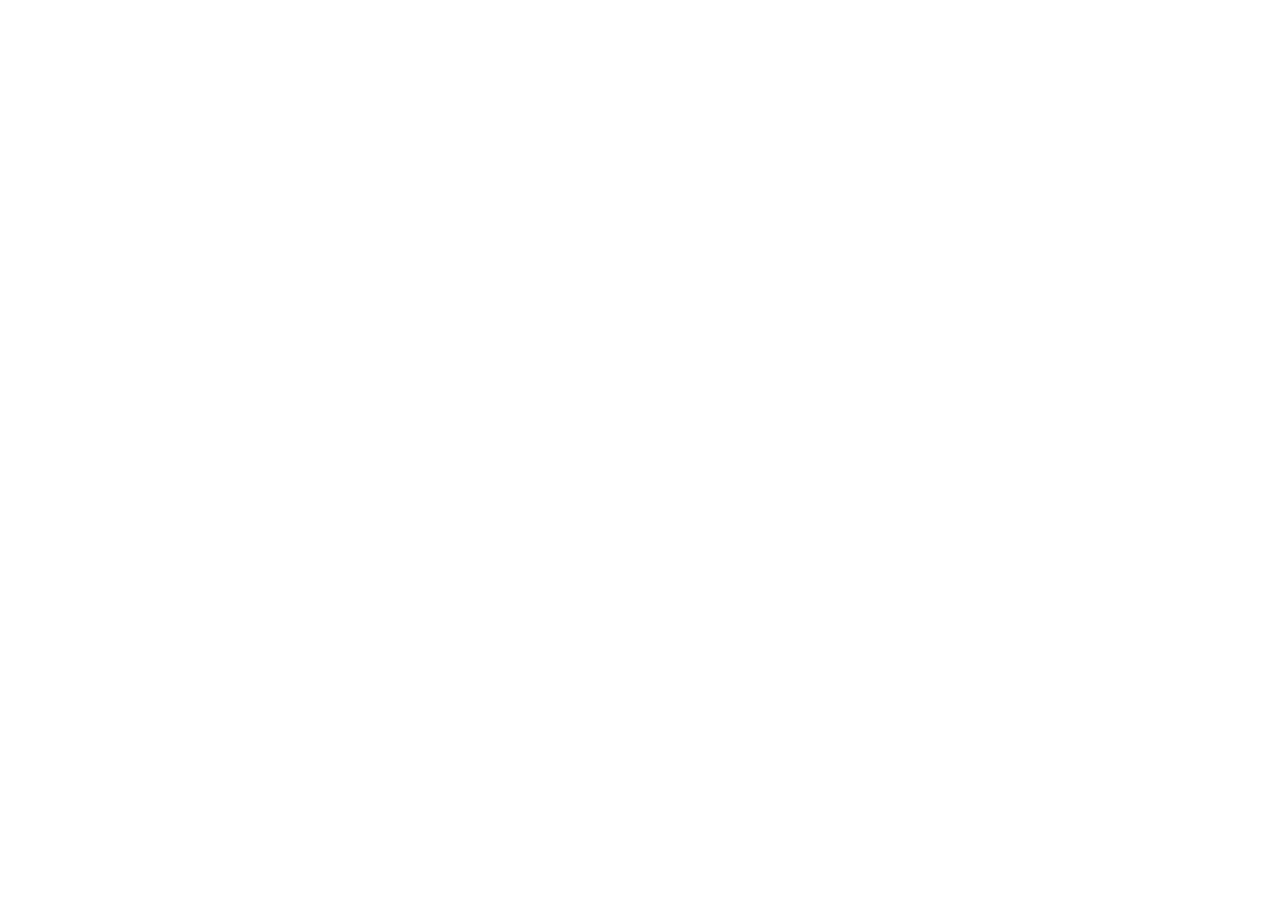
==== admin/index.html @ b091244f "Add admin panel (Decap CMS) and move products/settings to data files Products and shop settings now " ====
<!doctype html>
<html lang="en">
<head>
  <meta charset="utf-8">
  <meta name="viewport" content="width=device-width, initial-scale=1">
  <meta name="robots" content="noindex">
  <title>Shop admin</title>
</head>
<body>
  <!-- Decap CMS: the editor for data/*.json. Settings are in admin/config.yml. -->
  <script src="https://unpkg.com/decap-cms@3.16.3/dist/decap-cms.js"></script>
</body>
</html>
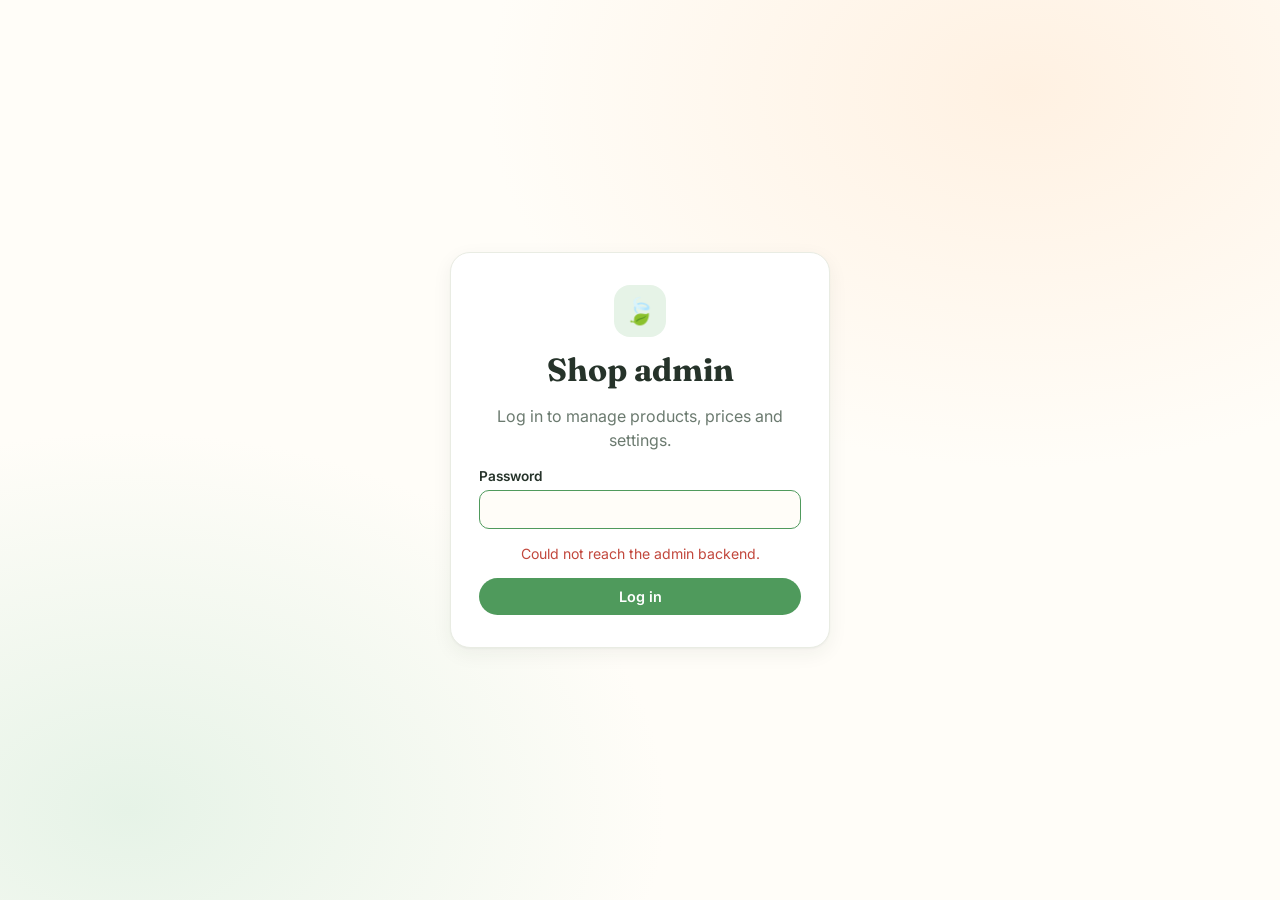
==== commit 4958b5fd: "Split into storefront and admin, each with its own backend - shop/: the storefront pages (moved from" ====
--- a/admin/index.html
+++ b/admin/index.html
@@ -3,11 +3,193 @@
 <head>
   <meta charset="utf-8">
   <meta name="viewport" content="width=device-width, initial-scale=1">
-  <meta name="robots" content="noindex">
-  <title>Shop admin</title>
+  <meta name="robots" content="noindex, nofollow">
+  <title>Shop Admin</title>
+  <link rel="preconnect" href="https://fonts.googleapis.com">
+  <link rel="preconnect" href="https://fonts.gstatic.com" crossorigin>
+  <link href="https://fonts.googleapis.com/css2?family=Fraunces:opsz,wght@9..144,600;9..144,700&family=Inter:wght@400;500;600&display=swap" rel="stylesheet">
+  <link rel="stylesheet" href="admin.css">
 </head>
 <body>
-  <!-- Decap CMS: the editor for data/*.json. Settings are in admin/config.yml. -->
-  <script src="https://unpkg.com/decap-cms@3.16.3/dist/decap-cms.js"></script>
+  <!-- Login -->
+  <main class="login" data-view="login" hidden>
+    <form class="login-card" data-login-form>
+      <span class="logo-mark" aria-hidden="true">🍃</span>
+      <h1>Shop admin</h1>
+      <p class="muted">Log in to manage products, prices and settings.</p>
+      <label>Password
+        <input type="password" name="password" autocomplete="current-password" required autofocus>
+      </label>
+      <p class="form-error" data-login-error hidden></p>
+      <button class="btn btn-primary btn-block" type="submit">Log in</button>
+    </form>
+  </main>
+
+  <!-- Panel -->
+  <div class="app" data-view="app" hidden>
+    <header class="topbar">
+      <div class="topbar-inner">
+        <span class="brand"><span class="logo-mark small" aria-hidden="true">🍃</span> <span data-brand>Shop</span> <span class="muted">admin</span></span>
+        <nav class="tabs" role="tablist">
+          <button type="button" role="tab" class="tab" data-tab="products" aria-selected="true">Products</button>
+          <button type="button" role="tab" class="tab" data-tab="settings" aria-selected="false">Settings</button>
+        </nav>
+        <div class="topbar-actions">
+          <a class="btn btn-ghost btn-sm" data-shop-link target="_blank" rel="noopener" hidden>View shop ↗</a>
+          <button class="btn btn-ghost btn-sm" type="button" data-logout>Log out</button>
+        </div>
+      </div>
+    </header>
+
+    <!-- Products -->
+    <section class="page" data-page="products">
+      <div class="page-head">
+        <div>
+          <h2>Products</h2>
+          <p class="muted" data-product-count></p>
+        </div>
+        <div class="page-actions">
+          <input type="search" class="search" placeholder="Search products…" data-product-search>
+          <button class="btn btn-ghost" type="button" data-add-product>+ Add product</button>
+          <span class="unsaved" data-unsaved="products" hidden>Unsaved changes</span>
+          <button class="btn btn-primary" type="button" data-save-products disabled>Save changes</button>
+        </div>
+      </div>
+      <ul class="product-list" data-product-list></ul>
+      <p class="empty" data-product-empty hidden>No products match.</p>
+    </section>
+
+    <!-- Settings -->
+    <section class="page" data-page="settings" hidden>
+      <div class="page-head">
+        <div>
+          <h2>Settings</h2>
+          <p class="muted">Business details, homepage text and ordering rules.</p>
+        </div>
+        <div class="page-actions">
+          <span class="unsaved" data-unsaved="settings" hidden>Unsaved changes</span>
+          <button class="btn btn-primary" type="button" data-save-settings disabled>Save settings</button>
+        </div>
+      </div>
+      <form class="settings" data-settings-form>
+        <fieldset class="card">
+          <legend>Business details</legend>
+          <label>Business name <input name="brand.name" required maxlength="80"></label>
+          <label>Tagline <input name="brand.tagline" maxlength="160"></label>
+          <div class="row">
+            <label>Email <input name="brand.email" type="email" maxlength="120"></label>
+            <label>Phone <input name="brand.phone" maxlength="40"></label>
+          </div>
+        </fieldset>
+        <fieldset class="card">
+          <legend>Homepage heading</legend>
+          <label>Small text above the heading <input name="hero.eyebrow" maxlength="120"></label>
+          <div class="row">
+            <label>Heading <input name="hero.title" maxlength="120"></label>
+            <label>Heading (green part) <input name="hero.titleHighlight" maxlength="120"></label>
+          </div>
+        </fieldset>
+        <fieldset class="card">
+          <legend>Orders</legend>
+          <label>WhatsApp number for orders
+            <input name="orders.whatsappNumber" inputmode="numeric" maxlength="20" placeholder="e.g. 919876543210">
+            <small>With country code, digits only. Leave empty to turn WhatsApp ordering off.</small>
+          </label>
+          <label>Delivery note in the cart <input name="orders.deliveryNote" maxlength="200"></label>
+        </fieldset>
+        <fieldset class="card">
+          <legend>Minimum order</legend>
+          <div class="row">
+            <label>Minimum <input name="minOrder.value" type="number" min="0" step="1" placeholder="No minimum"></label>
+            <label>Counted in
+              <select name="minOrder.unit">
+                <option value="items">Number of items</option>
+                <option value="amount">Order value</option>
+              </select>
+            </label>
+          </div>
+          <label>Message while there is no minimum <input name="minOrder.pendingMessage" maxlength="200"></label>
+        </fieldset>
+        <fieldset class="card">
+          <legend>Currency</legend>
+          <div class="row">
+            <label>Currency code <input name="currency.code" maxlength="3" placeholder="INR"></label>
+            <label>Number format <input name="currency.locale" maxlength="20" placeholder="en-IN"></label>
+          </div>
+        </fieldset>
+      </form>
+    </section>
+  </div>
+
+  <!-- Product editor -->
+  <dialog class="editor" data-editor>
+    <form method="dialog" data-editor-form>
+      <header class="editor-head">
+        <h3 data-editor-title>Edit product</h3>
+        <button class="icon-btn" type="button" data-editor-cancel aria-label="Close">✕</button>
+      </header>
+      <div class="editor-body">
+        <div class="photo-field">
+          <div class="photo-preview" data-photo-preview></div>
+          <div class="photo-actions">
+            <label class="btn btn-ghost btn-sm">Upload photo<input type="file" accept="image/jpeg,image/png,image/webp,image/gif,image/avif" data-photo-input hidden></label>
+            <button class="btn btn-link btn-sm" type="button" data-photo-remove>Remove photo</button>
+            <small class="muted">Landscape photos (about 4:3) fit the cards best. Up to 5 MB.</small>
+          </div>
+        </div>
+        <div class="row">
+          <label>Name <input name="name" required maxlength="100"></label>
+          <label>Product code <input name="id" maxlength="60" placeholder="made from the name"><small>Lowercase with dashes. Don't change it once customers have ordered.</small></label>
+        </div>
+        <div class="row">
+          <label>Price <input name="price" type="number" min="0" step="0.01" required></label>
+          <label>Pack size / unit <input name="unit" maxlength="40" placeholder="e.g. 500 g, pack of 6"></label>
+        </div>
+        <div class="row">
+          <label>Category <input name="category" maxlength="40" list="category-options"></label>
+          <label>Country of origin <input name="origin" maxlength="60" list="origin-options"></label>
+        </div>
+        <label>Description <textarea name="description" rows="3" maxlength="600"></textarea></label>
+        <div class="row">
+          <label>Stock
+            <select name="stock">
+              <option value="in_stock">In stock</option>
+              <option value="limited">Limited stock</option>
+              <option value="new">New arrival</option>
+              <option value="sold_out">Sold out (can't be ordered)</option>
+            </select>
+          </label>
+          <div class="checks">
+            <label class="check"><input type="checkbox" name="visible"> Show on website</label>
+            <label class="check"><input type="checkbox" name="featured"> Show in homepage slider</label>
+          </div>
+        </div>
+        <details class="more">
+          <summary>More options</summary>
+          <div class="row">
+            <label>Photo credit (name) <input name="photoCreditTitle" maxlength="200"></label>
+            <label>Photo credit (link) <input name="photoCreditUrl" type="url" maxlength="400"></label>
+          </div>
+          <div class="row">
+            <label>Emoji (shown without a photo) <input name="emoji" maxlength="8"></label>
+            <label>Card background colour <input name="tint" type="color"></label>
+          </div>
+        </details>
+        <p class="form-error" data-editor-error hidden></p>
+      </div>
+      <footer class="editor-foot">
+        <button class="btn btn-link danger" type="button" data-editor-delete>Delete product</button>
+        <span class="spacer"></span>
+        <button class="btn btn-ghost" type="button" data-editor-cancel>Cancel</button>
+        <button class="btn btn-primary" type="submit">Done</button>
+      </footer>
+    </form>
+  </dialog>
+  <datalist id="category-options"></datalist>
+  <datalist id="origin-options"></datalist>
+
+  <div class="toast" data-toast role="status" aria-live="polite"></div>
+
+  <script src="admin.js"></script>
 </body>
 </html>
--- a/admin/admin.css
+++ b/admin/admin.css
@@ -0,0 +1,143 @@
+/* Admin panel: same palette and type as the shop. */
+:root {
+  --bg: #fffdf8;
+  --surface: #ffffff;
+  --tint: #f6f8ef;
+  --ink: #26332a;
+  --muted: #6b7a6f;
+  --line: #e9ece3;
+  --primary: #4f9a5c;
+  --primary-soft: #e6f3e7;
+  --accent: #f29e4c;
+  --accent-soft: #fff1e2;
+  --danger: #c2483d;
+  --radius: 14px;
+  --shadow: 0 1px 2px rgba(38, 51, 42, .04), 0 6px 20px rgba(38, 51, 42, .06);
+  --font-body: "Inter", system-ui, -apple-system, "Segoe UI", sans-serif;
+  --font-display: "Fraunces", Georgia, serif;
+}
+*, *::before, *::after { box-sizing: border-box; }
+body { margin: 0; background: var(--tint); color: var(--ink); font-family: var(--font-body); line-height: 1.5; -webkit-font-smoothing: antialiased; }
+[hidden] { display: none !important; }
+h1, h2, h3 { font-family: var(--font-display); line-height: 1.2; margin: 0 0 .3em; }
+.muted { color: var(--muted); }
+small { display: block; color: var(--muted); font-size: .78rem; font-weight: 400; margin-top: 2px; }
+:focus-visible { outline: 3px solid color-mix(in srgb, var(--primary) 45%, transparent); outline-offset: 2px; }
+
+/* Buttons */
+.btn {
+  display: inline-flex; align-items: center; justify-content: center; gap: .4em;
+  padding: .6em 1.2em; border-radius: 999px; border: 1px solid transparent;
+  font: 600 .9rem var(--font-body); text-decoration: none; cursor: pointer; white-space: nowrap;
+}
+.btn-primary { background: var(--primary); color: #fff; }
+.btn-primary:hover { background: #458a51; }
+.btn-primary:disabled { background: #b9d3bd; cursor: not-allowed; }
+.btn-ghost { background: var(--surface); color: var(--ink); border-color: var(--line); }
+.btn-ghost:hover { border-color: var(--primary); color: var(--primary); }
+.btn-link { background: none; border: 0; color: var(--muted); text-decoration: underline; padding: .4em .2em; }
+.btn-link.danger { color: var(--danger); }
+.btn-sm { padding: .4em .9em; font-size: .82rem; }
+.btn-block { width: 100%; }
+.icon-btn { width: 34px; height: 34px; border-radius: 50%; border: 1px solid var(--line); background: var(--surface); cursor: pointer; color: var(--ink); }
+.icon-btn:hover { border-color: var(--primary); color: var(--primary); }
+.icon-btn:disabled { opacity: .35; cursor: default; }
+
+/* Forms */
+label { display: grid; gap: 4px; align-content: start; font-size: .85rem; font-weight: 600; }
+input, select, textarea {
+  width: 100%; padding: 9px 11px; border-radius: 10px; border: 1px solid var(--line);
+  background: var(--bg); color: var(--ink); font: 400 .95rem var(--font-body);
+}
+input:focus, select:focus, textarea:focus { outline: none; border-color: var(--primary); }
+input[type="color"] { padding: 3px; height: 40px; }
+textarea { resize: vertical; }
+.row { display: grid; grid-template-columns: 1fr 1fr; gap: 14px; }
+.check { display: flex; align-items: center; gap: 8px; font-weight: 500; }
+.check input { width: 18px; height: 18px; accent-color: var(--primary); }
+.checks { display: grid; gap: 8px; align-content: end; padding-bottom: 6px; }
+.form-error { color: var(--danger); font-size: .88rem; margin: 0; }
+
+/* Login */
+.login { min-height: 100vh; display: grid; place-items: center; padding: 16px; background: radial-gradient(60% 60% at 80% 10%, var(--accent-soft), transparent 70%), radial-gradient(60% 60% at 10% 90%, var(--primary-soft), transparent 70%), var(--bg); }
+.login-card { width: min(380px, 100%); background: var(--surface); border: 1px solid var(--line); border-radius: 20px; padding: 32px 28px; box-shadow: var(--shadow); display: grid; gap: 14px; text-align: center; }
+.login-card label { text-align: left; }
+.login-card h1, .login-card p { margin: 0; }
+.logo-mark { display: inline-grid; place-items: center; width: 52px; height: 52px; margin: 0 auto; border-radius: 16px; background: var(--primary-soft); font-size: 1.6rem; }
+.logo-mark.small { width: 32px; height: 32px; border-radius: 10px; font-size: 1rem; margin: 0; }
+
+/* Top bar */
+.topbar { position: sticky; top: 0; z-index: 10; background: var(--surface); border-bottom: 1px solid var(--line); }
+.topbar-inner { max-width: 1100px; margin: 0 auto; padding: 10px 16px; display: flex; align-items: center; gap: 20px; flex-wrap: wrap; }
+.brand { display: flex; align-items: center; gap: 8px; font-family: var(--font-display); font-weight: 700; font-size: 1.1rem; }
+.tabs { display: flex; gap: 4px; }
+.tab { border: 0; background: none; padding: 8px 14px; border-radius: 999px; font: 600 .9rem var(--font-body); color: var(--muted); cursor: pointer; }
+.tab[aria-selected="true"] { background: var(--primary-soft); color: var(--primary); }
+.topbar-actions { margin-left: auto; display: flex; gap: 8px; }
+
+/* Pages */
+.page { max-width: 1100px; margin: 0 auto; padding: 24px 16px 60px; }
+.page-head { display: flex; justify-content: space-between; align-items: flex-end; gap: 16px; flex-wrap: wrap; margin-bottom: 18px; }
+.page-head p { margin: 0; }
+.page-actions { display: flex; align-items: center; gap: 10px; flex-wrap: wrap; }
+.search { width: 220px; border-radius: 999px; }
+.unsaved { font-size: .8rem; font-weight: 600; color: #9a5a17; background: var(--accent-soft); padding: 4px 10px; border-radius: 999px; }
+.empty { text-align: center; color: var(--muted); padding: 30px; }
+
+/* Product list */
+.product-list { list-style: none; margin: 0; padding: 0; display: grid; gap: 10px; }
+.product-row {
+  display: grid; grid-template-columns: 64px 1fr auto auto auto; align-items: center; gap: 14px;
+  background: var(--surface); border: 1px solid var(--line); border-radius: var(--radius); padding: 10px 14px;
+}
+.product-row.is-hidden { opacity: .6; }
+.thumb { width: 64px; height: 48px; border-radius: 10px; overflow: hidden; display: grid; place-items: center; font-size: 1.5rem; background: var(--tint); }
+.thumb img { width: 100%; height: 100%; object-fit: cover; }
+.row-main { min-width: 0; }
+.row-name { font-weight: 600; margin: 0; }
+.row-meta { margin: 0; font-size: .82rem; color: var(--muted); white-space: nowrap; overflow: hidden; text-overflow: ellipsis; }
+.pills { display: flex; gap: 6px; flex-wrap: wrap; justify-content: flex-end; }
+.pill { font-size: .72rem; font-weight: 700; padding: 3px 9px; border-radius: 999px; background: var(--tint); color: var(--muted); white-space: nowrap; }
+.pill.stock-limited { background: var(--accent-soft); color: #9a5a17; }
+.pill.stock-new { background: var(--primary-soft); color: var(--primary); }
+.pill.stock-sold_out { background: var(--ink); color: #fff; }
+.pill.featured { background: #eef0fb; color: #4a55a2; }
+.row-price { font-weight: 700; white-space: nowrap; }
+.row-actions { display: flex; gap: 6px; }
+
+/* Settings */
+.settings { display: grid; gap: 16px; max-width: 760px; }
+.card { background: var(--surface); border: 1px solid var(--line); border-radius: var(--radius); padding: 18px 20px 20px; margin: 0; display: grid; gap: 14px; }
+.card legend { font-family: var(--font-display); font-weight: 700; font-size: 1.05rem; padding: 0 6px; margin-left: -6px; }
+
+/* Editor dialog */
+.editor { width: min(680px, calc(100% - 24px)); max-height: calc(100vh - 24px); padding: 0; border: 0; border-radius: 20px; box-shadow: 0 20px 60px rgba(38, 51, 42, .25); color: var(--ink); }
+.editor::backdrop { background: rgba(38, 51, 42, .35); }
+.editor form { display: flex; flex-direction: column; max-height: calc(100vh - 24px); }
+.editor-head { display: flex; justify-content: space-between; align-items: center; padding: 16px 20px; border-bottom: 1px solid var(--line); }
+.editor-head h3 { margin: 0; }
+.editor-body { padding: 18px 20px; overflow-y: auto; display: grid; gap: 14px; }
+.editor-foot { display: flex; align-items: center; gap: 8px; padding: 14px 20px; border-top: 1px solid var(--line); background: var(--bg); }
+.spacer { flex: 1; }
+.photo-field { display: grid; grid-template-columns: 200px 1fr; gap: 16px; align-items: center; }
+.photo-preview { aspect-ratio: 4 / 3; border-radius: 12px; overflow: hidden; background: var(--tint); display: grid; place-items: center; font-size: 2.5rem; border: 1px solid var(--line); }
+.photo-preview img { width: 100%; height: 100%; object-fit: cover; }
+.photo-actions { display: grid; gap: 6px; justify-items: start; }
+.photo-actions label.btn { display: inline-flex; font-weight: 600; }
+.more summary { cursor: pointer; font-weight: 600; font-size: .9rem; color: var(--muted); margin-bottom: 12px; }
+.more[open] { display: grid; gap: 14px; }
+
+/* Toast */
+.toast { position: fixed; left: 50%; bottom: 24px; z-index: 100; transform: translate(-50%, 20px); opacity: 0; pointer-events: none; padding: .7em 1.2em; border-radius: 999px; background: var(--ink); color: #fff; font-size: .9rem; font-weight: 500; transition: opacity .2s, transform .2s; max-width: calc(100% - 32px); }
+.toast.show { opacity: 1; transform: translate(-50%, 0); }
+.toast.error { background: var(--danger); }
+
+@media (max-width: 720px) {
+  .row, .photo-field { grid-template-columns: 1fr; }
+  .product-row { grid-template-columns: 56px 1fr auto; }
+  .pills { grid-column: 2 / -1; justify-content: flex-start; }
+  .row-actions { grid-column: 1 / -1; justify-content: flex-end; }
+  .search { width: 100%; }
+  .page-actions { width: 100%; }
+  .topbar-actions { margin-left: 0; }
+}
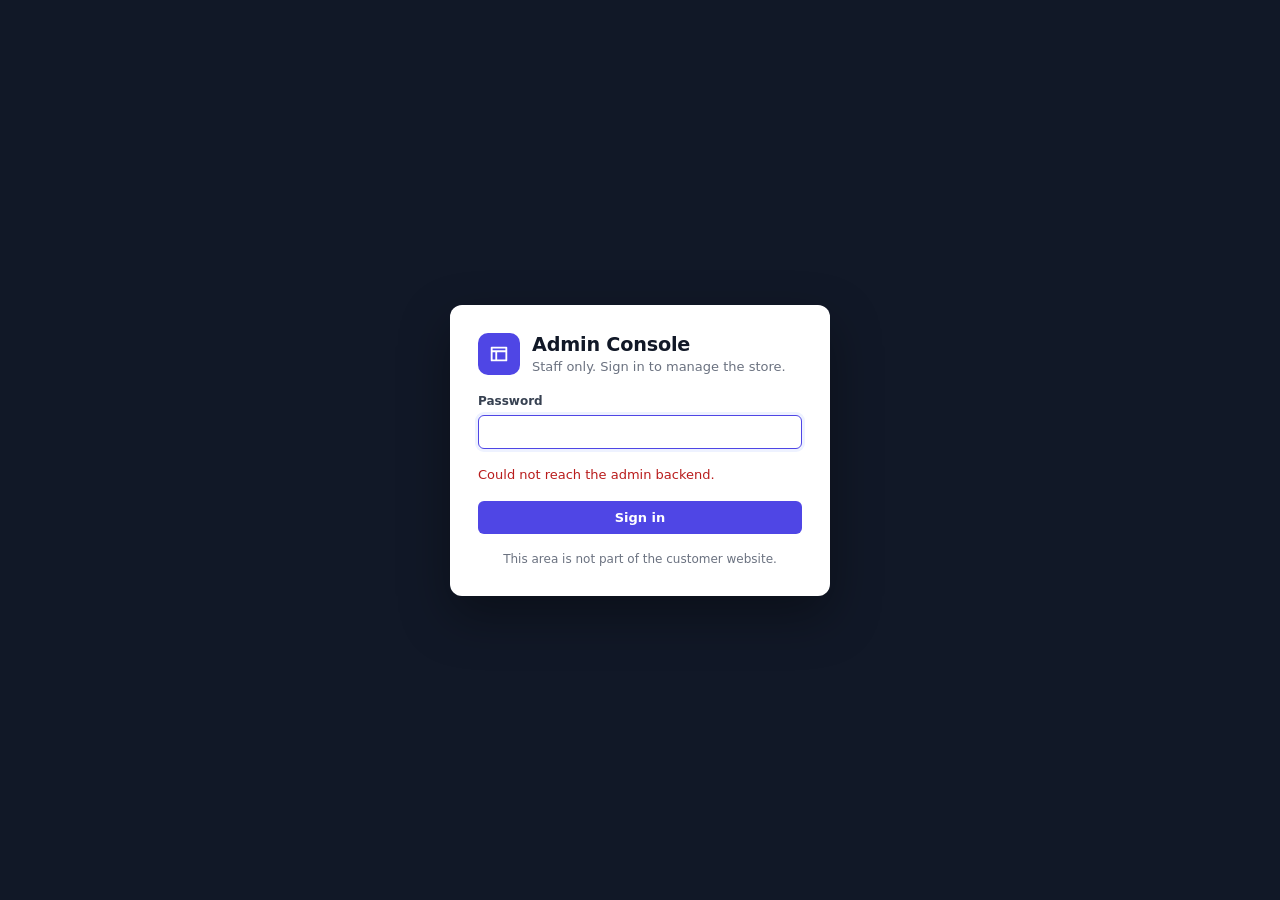
==== commit 060b9866: "Redesign the admin panel as a separate admin console The admin panel used the storefront's cream pal" ====
--- a/admin/index.html
+++ b/admin/index.html
@@ -4,45 +4,87 @@
   <meta charset="utf-8">
   <meta name="viewport" content="width=device-width, initial-scale=1">
   <meta name="robots" content="noindex, nofollow">
-  <title>Shop Admin</title>
-  <link rel="preconnect" href="https://fonts.googleapis.com">
-  <link rel="preconnect" href="https://fonts.gstatic.com" crossorigin>
-  <link href="https://fonts.googleapis.com/css2?family=Fraunces:opsz,wght@9..144,600;9..144,700&family=Inter:wght@400;500;600&display=swap" rel="stylesheet">
+  <title>Admin Console</title>
   <link rel="stylesheet" href="admin.css">
 </head>
 <body>
   <!-- Login -->
   <main class="login" data-view="login" hidden>
     <form class="login-card" data-login-form>
-      <span class="logo-mark" aria-hidden="true">🍃</span>
-      <h1>Shop admin</h1>
-      <p class="muted">Log in to manage products, prices and settings.</p>
+      <div class="login-brand">
+        <span class="console-mark" aria-hidden="true">
+          <svg viewBox="0 0 24 24" width="22" height="22"><path fill="none" stroke="currentColor" stroke-width="2" stroke-linecap="round" stroke-linejoin="round" d="M4 5h16v14H4zM4 9h16M9 9v10"/></svg>
+        </span>
+        <div>
+          <h1>Admin Console</h1>
+          <p class="muted">Staff only. Sign in to manage the store.</p>
+        </div>
+      </div>
       <label>Password
         <input type="password" name="password" autocomplete="current-password" required autofocus>
       </label>
       <p class="form-error" data-login-error hidden></p>
-      <button class="btn btn-primary btn-block" type="submit">Log in</button>
+      <button class="btn btn-primary btn-block" type="submit">Sign in</button>
+      <p class="login-foot muted">This area is not part of the customer website.</p>
     </form>
   </main>
 
-  <!-- Panel -->
+  <!-- Console -->
   <div class="app" data-view="app" hidden>
-    <header class="topbar">
-      <div class="topbar-inner">
-        <span class="brand"><span class="logo-mark small" aria-hidden="true">🍃</span> <span data-brand>Shop</span> <span class="muted">admin</span></span>
-        <nav class="tabs" role="tablist">
-          <button type="button" role="tab" class="tab" data-tab="products" aria-selected="true">Products</button>
-          <button type="button" role="tab" class="tab" data-tab="settings" aria-selected="false">Settings</button>
-        </nav>
-        <div class="topbar-actions">
-          <a class="btn btn-ghost btn-sm" data-shop-link target="_blank" rel="noopener" hidden>View shop ↗</a>
-          <button class="btn btn-ghost btn-sm" type="button" data-logout>Log out</button>
-        </div>
-      </div>
-    </header>
+    <aside class="sidebar">
+      <div class="side-brand">
+        <span class="console-mark small" aria-hidden="true">
+          <svg viewBox="0 0 24 24" width="16" height="16"><path fill="none" stroke="currentColor" stroke-width="2" stroke-linecap="round" stroke-linejoin="round" d="M4 5h16v14H4zM4 9h16M9 9v10"/></svg>
+        </span>
+        <div>
+          <strong>Admin Console</strong>
+          <small data-brand>Store</small>
+        </div>
+      </div>
+      <nav class="side-nav" role="tablist" aria-label="Sections">
+        <button type="button" role="tab" class="nav-item" data-tab="overview" aria-selected="true">
+          <svg viewBox="0 0 24 24" width="18" height="18" aria-hidden="true"><path fill="none" stroke="currentColor" stroke-width="1.8" stroke-linecap="round" stroke-linejoin="round" d="M4 4h7v7H4zM13 4h7v4h-7zM13 10h7v10h-7zM4 13h7v7H4z"/></svg>
+          Overview
+        </button>
+        <button type="button" role="tab" class="nav-item" data-tab="products" aria-selected="false">
+          <svg viewBox="0 0 24 24" width="18" height="18" aria-hidden="true"><path fill="none" stroke="currentColor" stroke-width="1.8" stroke-linecap="round" stroke-linejoin="round" d="M4 7l8-4 8 4v10l-8 4-8-4zM4 7l8 4 8-4M12 11v10"/></svg>
+          Products
+        </button>
+        <button type="button" role="tab" class="nav-item" data-tab="settings" aria-selected="false">
+          <svg viewBox="0 0 24 24" width="18" height="18" aria-hidden="true"><path fill="none" stroke="currentColor" stroke-width="1.8" stroke-linecap="round" stroke-linejoin="round" d="M4 6h10M18 6h2M4 12h4M12 12h8M4 18h12M20 18h0"/><circle cx="16" cy="6" r="2" fill="none" stroke="currentColor" stroke-width="1.8"/><circle cx="10" cy="12" r="2" fill="none" stroke="currentColor" stroke-width="1.8"/><circle cx="18" cy="18" r="2" fill="none" stroke="currentColor" stroke-width="1.8"/></svg>
+          Settings
+        </button>
+      </nav>
+      <div class="side-foot">
+        <a class="side-link" data-shop-link target="_blank" rel="noopener" hidden>Open customer site ↗</a>
+        <button class="side-link" type="button" data-logout>Sign out</button>
+      </div>
+    </aside>
+
+    <div class="main">
+    <!-- Overview -->
+    <section class="page" data-page="overview">
+      <div class="page-head">
+        <div>
+          <h2>Overview</h2>
+          <p class="muted">A snapshot of the store right now.</p>
+        </div>
+      </div>
+      <div class="stats" data-stats></div>
+      <div class="panels">
+        <div class="panel">
+          <h3>Needs attention</h3>
+          <ul class="attention" data-attention></ul>
+        </div>
+        <div class="panel">
+          <h3>Store setup</h3>
+          <dl class="setup" data-setup></dl>
+        </div>
+      </div>
+    </section>
 
     <!-- Products -->
-    <section class="page" data-page="products">
+    <section class="page" data-page="products" hidden>
       <div class="page-head">
         <div>
           <h2>Products</h2>
@@ -55,7 +97,22 @@
           <button class="btn btn-primary" type="button" data-save-products disabled>Save changes</button>
         </div>
       </div>
-      <ul class="product-list" data-product-list></ul>
+      <div class="table-wrap">
+        <table class="table">
+          <thead>
+            <tr>
+              <th class="col-photo"><span class="visually-hidden">Photo</span></th>
+              <th>Product</th>
+              <th>Category</th>
+              <th>Origin</th>
+              <th class="num">Price</th>
+              <th>Status</th>
+              <th class="col-actions"><span class="visually-hidden">Actions</span></th>
+            </tr>
+          </thead>
+          <tbody data-product-list></tbody>
+        </table>
+      </div>
       <p class="empty" data-product-empty hidden>No products match.</p>
     </section>
 
@@ -119,6 +176,7 @@
         </fieldset>
       </form>
     </section>
+    </div>
   </div>
 
   <!-- Product editor -->
--- a/admin/admin.css
+++ b/admin/admin.css
@@ -1,143 +1,183 @@
-/* Admin panel: same palette and type as the shop. */
+/* Admin console: deliberately distinct from the customer website
+   (neutral greys, indigo accent, system font, dark sidebar). */
 :root {
-  --bg: #fffdf8;
+  --bg: #f3f4f6;
   --surface: #ffffff;
-  --tint: #f6f8ef;
-  --ink: #26332a;
-  --muted: #6b7a6f;
-  --line: #e9ece3;
-  --primary: #4f9a5c;
-  --primary-soft: #e6f3e7;
-  --accent: #f29e4c;
-  --accent-soft: #fff1e2;
-  --danger: #c2483d;
-  --radius: 14px;
-  --shadow: 0 1px 2px rgba(38, 51, 42, .04), 0 6px 20px rgba(38, 51, 42, .06);
-  --font-body: "Inter", system-ui, -apple-system, "Segoe UI", sans-serif;
-  --font-display: "Fraunces", Georgia, serif;
+  --ink: #111827;
+  --muted: #6b7280;
+  --line: #e5e7eb;
+  --line-strong: #d1d5db;
+  --accent: #4f46e5;
+  --accent-hover: #4338ca;
+  --accent-soft: #eef2ff;
+  --side: #111827;
+  --side-ink: #e5e7eb;
+  --side-muted: #9ca3af;
+  --ok: #047857;
+  --ok-soft: #d1fae5;
+  --warn: #b45309;
+  --warn-soft: #fef3c7;
+  --danger: #b91c1c;
+  --danger-soft: #fee2e2;
+  --radius: 8px;
+  --font: ui-sans-serif, system-ui, -apple-system, "Segoe UI", Roboto, "Helvetica Neue", Arial, sans-serif;
 }
 *, *::before, *::after { box-sizing: border-box; }
-body { margin: 0; background: var(--tint); color: var(--ink); font-family: var(--font-body); line-height: 1.5; -webkit-font-smoothing: antialiased; }
+body { margin: 0; background: var(--bg); color: var(--ink); font: 14px/1.5 var(--font); -webkit-font-smoothing: antialiased; }
 [hidden] { display: none !important; }
-h1, h2, h3 { font-family: var(--font-display); line-height: 1.2; margin: 0 0 .3em; }
+h1, h2, h3 { margin: 0 0 .25em; line-height: 1.25; font-weight: 650; letter-spacing: -.01em; }
+h2 { font-size: 1.35rem; }
+h3 { font-size: 1rem; }
 .muted { color: var(--muted); }
 small { display: block; color: var(--muted); font-size: .78rem; font-weight: 400; margin-top: 2px; }
-:focus-visible { outline: 3px solid color-mix(in srgb, var(--primary) 45%, transparent); outline-offset: 2px; }
+.visually-hidden { position: absolute; width: 1px; height: 1px; overflow: hidden; clip: rect(0 0 0 0); white-space: nowrap; }
+:focus-visible { outline: 2px solid var(--accent); outline-offset: 2px; }
 
 /* Buttons */
 .btn {
   display: inline-flex; align-items: center; justify-content: center; gap: .4em;
-  padding: .6em 1.2em; border-radius: 999px; border: 1px solid transparent;
-  font: 600 .9rem var(--font-body); text-decoration: none; cursor: pointer; white-space: nowrap;
+  padding: 8px 14px; border-radius: 6px; border: 1px solid transparent;
+  font: 600 13px var(--font); text-decoration: none; cursor: pointer; white-space: nowrap;
 }
-.btn-primary { background: var(--primary); color: #fff; }
-.btn-primary:hover { background: #458a51; }
-.btn-primary:disabled { background: #b9d3bd; cursor: not-allowed; }
-.btn-ghost { background: var(--surface); color: var(--ink); border-color: var(--line); }
-.btn-ghost:hover { border-color: var(--primary); color: var(--primary); }
-.btn-link { background: none; border: 0; color: var(--muted); text-decoration: underline; padding: .4em .2em; }
+.btn-primary { background: var(--accent); color: #fff; }
+.btn-primary:hover { background: var(--accent-hover); }
+.btn-primary:disabled { background: #a5b4fc; cursor: not-allowed; }
+.btn-ghost { background: var(--surface); color: var(--ink); border-color: var(--line-strong); }
+.btn-ghost:hover { background: #f9fafb; }
+.btn-link { background: none; border: 0; color: var(--muted); text-decoration: underline; padding: 6px 2px; }
 .btn-link.danger { color: var(--danger); }
-.btn-sm { padding: .4em .9em; font-size: .82rem; }
+.btn-sm { padding: 5px 10px; font-size: 12px; }
 .btn-block { width: 100%; }
-.icon-btn { width: 34px; height: 34px; border-radius: 50%; border: 1px solid var(--line); background: var(--surface); cursor: pointer; color: var(--ink); }
-.icon-btn:hover { border-color: var(--primary); color: var(--primary); }
+.icon-btn { width: 30px; height: 30px; border-radius: 6px; border: 1px solid var(--line-strong); background: var(--surface); cursor: pointer; color: var(--ink); font-size: 13px; }
+.icon-btn:hover { background: #f9fafb; }
 .icon-btn:disabled { opacity: .35; cursor: default; }
 
 /* Forms */
-label { display: grid; gap: 4px; align-content: start; font-size: .85rem; font-weight: 600; }
+label { display: grid; gap: 5px; align-content: start; font-size: 12px; font-weight: 600; color: #374151; }
 input, select, textarea {
-  width: 100%; padding: 9px 11px; border-radius: 10px; border: 1px solid var(--line);
-  background: var(--bg); color: var(--ink); font: 400 .95rem var(--font-body);
+  width: 100%; padding: 8px 10px; border-radius: 6px; border: 1px solid var(--line-strong);
+  background: var(--surface); color: var(--ink); font: 400 14px var(--font);
 }
-input:focus, select:focus, textarea:focus { outline: none; border-color: var(--primary); }
-input[type="color"] { padding: 3px; height: 40px; }
+input:focus, select:focus, textarea:focus { outline: none; border-color: var(--accent); box-shadow: 0 0 0 3px var(--accent-soft); }
+input[type="color"] { padding: 2px; height: 36px; }
 textarea { resize: vertical; }
 .row { display: grid; grid-template-columns: 1fr 1fr; gap: 14px; }
-.check { display: flex; align-items: center; gap: 8px; font-weight: 500; }
-.check input { width: 18px; height: 18px; accent-color: var(--primary); }
+.check { display: flex; align-items: center; gap: 8px; font-weight: 500; font-size: 13px; color: var(--ink); }
+.check input { width: 16px; height: 16px; accent-color: var(--accent); }
 .checks { display: grid; gap: 8px; align-content: end; padding-bottom: 6px; }
-.form-error { color: var(--danger); font-size: .88rem; margin: 0; }
+.form-error { color: var(--danger); font-size: 13px; margin: 0; }
 
 /* Login */
-.login { min-height: 100vh; display: grid; place-items: center; padding: 16px; background: radial-gradient(60% 60% at 80% 10%, var(--accent-soft), transparent 70%), radial-gradient(60% 60% at 10% 90%, var(--primary-soft), transparent 70%), var(--bg); }
-.login-card { width: min(380px, 100%); background: var(--surface); border: 1px solid var(--line); border-radius: 20px; padding: 32px 28px; box-shadow: var(--shadow); display: grid; gap: 14px; text-align: center; }
-.login-card label { text-align: left; }
-.login-card h1, .login-card p { margin: 0; }
-.logo-mark { display: inline-grid; place-items: center; width: 52px; height: 52px; margin: 0 auto; border-radius: 16px; background: var(--primary-soft); font-size: 1.6rem; }
-.logo-mark.small { width: 32px; height: 32px; border-radius: 10px; font-size: 1rem; margin: 0; }
+.login { min-height: 100vh; display: grid; place-items: center; padding: 16px; background: var(--side); }
+.login-card { width: min(380px, 100%); background: var(--surface); border-radius: 12px; padding: 28px; display: grid; gap: 16px; box-shadow: 0 20px 50px rgba(0, 0, 0, .35); }
+.login-brand { display: flex; align-items: center; gap: 12px; }
+.login-brand h1 { font-size: 1.2rem; margin: 0; }
+.login-brand p { margin: 0; font-size: 13px; }
+.login-foot { margin: 0; font-size: 12px; text-align: center; }
+.console-mark { display: inline-grid; place-items: center; width: 42px; height: 42px; border-radius: 10px; background: var(--accent); color: #fff; flex: none; }
+.console-mark.small { width: 30px; height: 30px; border-radius: 8px; }
 
-/* Top bar */
-.topbar { position: sticky; top: 0; z-index: 10; background: var(--surface); border-bottom: 1px solid var(--line); }
-.topbar-inner { max-width: 1100px; margin: 0 auto; padding: 10px 16px; display: flex; align-items: center; gap: 20px; flex-wrap: wrap; }
-.brand { display: flex; align-items: center; gap: 8px; font-family: var(--font-display); font-weight: 700; font-size: 1.1rem; }
-.tabs { display: flex; gap: 4px; }
-.tab { border: 0; background: none; padding: 8px 14px; border-radius: 999px; font: 600 .9rem var(--font-body); color: var(--muted); cursor: pointer; }
-.tab[aria-selected="true"] { background: var(--primary-soft); color: var(--primary); }
-.topbar-actions { margin-left: auto; display: flex; gap: 8px; }
+/* Console layout */
+.app { display: grid; grid-template-columns: 232px 1fr; min-height: 100vh; }
+.sidebar { background: var(--side); color: var(--side-ink); display: flex; flex-direction: column; padding: 16px 12px; position: sticky; top: 0; height: 100vh; }
+.side-brand { display: flex; align-items: center; gap: 10px; padding: 4px 8px 18px; border-bottom: 1px solid #1f2937; margin-bottom: 12px; }
+.side-brand strong { display: block; font-size: 14px; }
+.side-brand small { color: var(--side-muted); margin: 0; }
+.side-nav { display: grid; gap: 2px; }
+.nav-item { display: flex; align-items: center; gap: 10px; width: 100%; padding: 9px 10px; border: 0; border-radius: 6px; background: none; color: var(--side-muted); font: 500 14px var(--font); cursor: pointer; text-align: left; }
+.nav-item:hover { background: #1f2937; color: var(--side-ink); }
+.nav-item[aria-selected="true"] { background: #1f2937; color: #fff; box-shadow: inset 3px 0 0 var(--accent); }
+.side-foot { margin-top: auto; display: grid; gap: 2px; border-top: 1px solid #1f2937; padding-top: 12px; }
+.side-link { display: block; padding: 8px 10px; border: 0; border-radius: 6px; background: none; color: var(--side-muted); font: 500 13px var(--font); text-align: left; text-decoration: none; cursor: pointer; }
+.side-link:hover { background: #1f2937; color: var(--side-ink); }
+.main { min-width: 0; }
 
 /* Pages */
-.page { max-width: 1100px; margin: 0 auto; padding: 24px 16px 60px; }
-.page-head { display: flex; justify-content: space-between; align-items: flex-end; gap: 16px; flex-wrap: wrap; margin-bottom: 18px; }
+.page { max-width: 1120px; padding: 28px 32px 60px; }
+.page-head { display: flex; justify-content: space-between; align-items: flex-end; gap: 16px; flex-wrap: wrap; margin-bottom: 20px; }
 .page-head p { margin: 0; }
-.page-actions { display: flex; align-items: center; gap: 10px; flex-wrap: wrap; }
-.search { width: 220px; border-radius: 999px; }
-.unsaved { font-size: .8rem; font-weight: 600; color: #9a5a17; background: var(--accent-soft); padding: 4px 10px; border-radius: 999px; }
+.page-actions { display: flex; align-items: center; gap: 8px; flex-wrap: wrap; }
+.search { width: 220px; }
+.unsaved { font-size: 12px; font-weight: 600; color: var(--warn); background: var(--warn-soft); padding: 4px 8px; border-radius: 4px; }
 .empty { text-align: center; color: var(--muted); padding: 30px; }
 
-/* Product list */
-.product-list { list-style: none; margin: 0; padding: 0; display: grid; gap: 10px; }
-.product-row {
-  display: grid; grid-template-columns: 64px 1fr auto auto auto; align-items: center; gap: 14px;
-  background: var(--surface); border: 1px solid var(--line); border-radius: var(--radius); padding: 10px 14px;
-}
-.product-row.is-hidden { opacity: .6; }
-.thumb { width: 64px; height: 48px; border-radius: 10px; overflow: hidden; display: grid; place-items: center; font-size: 1.5rem; background: var(--tint); }
+/* Overview */
+.stats { display: grid; grid-template-columns: repeat(auto-fit, minmax(160px, 1fr)); gap: 12px; margin-bottom: 16px; }
+.stat { background: var(--surface); border: 1px solid var(--line); border-radius: var(--radius); padding: 14px 16px; }
+.stat-label { margin: 0; font-size: 12px; font-weight: 600; color: var(--muted); text-transform: uppercase; letter-spacing: .04em; }
+.stat-value { margin: 4px 0 0; font-size: 1.7rem; font-weight: 700; font-variant-numeric: tabular-nums; }
+.panels { display: grid; grid-template-columns: 1fr 1fr; gap: 12px; }
+.panel { background: var(--surface); border: 1px solid var(--line); border-radius: var(--radius); padding: 16px; }
+.attention { list-style: none; margin: 8px 0 0; padding: 0; display: grid; gap: 8px; }
+.attention li { display: flex; gap: 8px; align-items: baseline; font-size: 13px; }
+.attention .dot { width: 8px; height: 8px; border-radius: 50%; flex: none; transform: translateY(-1px); background: var(--warn); }
+.attention .dot.ok { background: var(--ok); }
+.setup { display: grid; grid-template-columns: auto 1fr; gap: 8px 16px; margin: 8px 0 0; font-size: 13px; }
+.setup dt { color: var(--muted); }
+.setup dd { margin: 0; font-weight: 500; }
+
+/* Products table */
+.table-wrap { background: var(--surface); border: 1px solid var(--line); border-radius: var(--radius); overflow-x: auto; }
+.table { width: 100%; border-collapse: collapse; font-size: 13px; }
+.table th { text-align: left; font-size: 11px; font-weight: 600; text-transform: uppercase; letter-spacing: .04em; color: var(--muted); background: #f9fafb; padding: 10px 12px; border-bottom: 1px solid var(--line); white-space: nowrap; }
+.table td { padding: 8px 12px; border-bottom: 1px solid var(--line); vertical-align: middle; }
+.table tbody tr:last-child td { border-bottom: 0; }
+.table tbody tr:hover { background: #f9fafb; }
+.table .num { text-align: right; font-variant-numeric: tabular-nums; white-space: nowrap; }
+.col-photo { width: 64px; }
+.col-actions { width: 1%; }
+tr.is-hidden td:not(.col-actions) { opacity: .55; }
+.thumb { width: 48px; height: 36px; border-radius: 4px; overflow: hidden; display: grid; place-items: center; font-size: 1.2rem; background: #f3f4f6; }
 .thumb img { width: 100%; height: 100%; object-fit: cover; }
-.row-main { min-width: 0; }
-.row-name { font-weight: 600; margin: 0; }
-.row-meta { margin: 0; font-size: .82rem; color: var(--muted); white-space: nowrap; overflow: hidden; text-overflow: ellipsis; }
-.pills { display: flex; gap: 6px; flex-wrap: wrap; justify-content: flex-end; }
-.pill { font-size: .72rem; font-weight: 700; padding: 3px 9px; border-radius: 999px; background: var(--tint); color: var(--muted); white-space: nowrap; }
-.pill.stock-limited { background: var(--accent-soft); color: #9a5a17; }
-.pill.stock-new { background: var(--primary-soft); color: var(--primary); }
-.pill.stock-sold_out { background: var(--ink); color: #fff; }
-.pill.featured { background: #eef0fb; color: #4a55a2; }
-.row-price { font-weight: 700; white-space: nowrap; }
-.row-actions { display: flex; gap: 6px; }
+.cell-name { font-weight: 600; }
+.cell-sub { color: var(--muted); font-size: 12px; }
+.badges { display: flex; gap: 4px; flex-wrap: wrap; }
+.badge { font-size: 11px; font-weight: 600; padding: 2px 7px; border-radius: 4px; background: #f3f4f6; color: #374151; white-space: nowrap; }
+.badge.stock-in_stock { background: var(--ok-soft); color: var(--ok); }
+.badge.stock-limited { background: var(--warn-soft); color: var(--warn); }
+.badge.stock-new { background: var(--accent-soft); color: var(--accent); }
+.badge.stock-sold_out { background: var(--danger-soft); color: var(--danger); }
+.badge.featured { background: #e0f2fe; color: #0369a1; }
+.row-actions { display: flex; gap: 4px; justify-content: flex-end; }
 
 /* Settings */
 .settings { display: grid; gap: 16px; max-width: 760px; }
-.card { background: var(--surface); border: 1px solid var(--line); border-radius: var(--radius); padding: 18px 20px 20px; margin: 0; display: grid; gap: 14px; }
-.card legend { font-family: var(--font-display); font-weight: 700; font-size: 1.05rem; padding: 0 6px; margin-left: -6px; }
+.card { background: var(--surface); border: 1px solid var(--line); border-radius: var(--radius); padding: 16px 18px 18px; margin: 0; display: grid; gap: 14px; }
+.card legend { font-weight: 650; font-size: 14px; padding: 0 6px; margin-left: -6px; }
 
 /* Editor dialog */
-.editor { width: min(680px, calc(100% - 24px)); max-height: calc(100vh - 24px); padding: 0; border: 0; border-radius: 20px; box-shadow: 0 20px 60px rgba(38, 51, 42, .25); color: var(--ink); }
-.editor::backdrop { background: rgba(38, 51, 42, .35); }
+.editor { width: min(680px, calc(100% - 24px)); max-height: calc(100vh - 24px); padding: 0; border: 1px solid var(--line); border-radius: 12px; box-shadow: 0 20px 50px rgba(17, 24, 39, .25); color: var(--ink); }
+.editor::backdrop { background: rgba(17, 24, 39, .5); }
 .editor form { display: flex; flex-direction: column; max-height: calc(100vh - 24px); }
-.editor-head { display: flex; justify-content: space-between; align-items: center; padding: 16px 20px; border-bottom: 1px solid var(--line); }
+.editor-head { display: flex; justify-content: space-between; align-items: center; padding: 14px 18px; border-bottom: 1px solid var(--line); }
 .editor-head h3 { margin: 0; }
-.editor-body { padding: 18px 20px; overflow-y: auto; display: grid; gap: 14px; }
-.editor-foot { display: flex; align-items: center; gap: 8px; padding: 14px 20px; border-top: 1px solid var(--line); background: var(--bg); }
+.editor-body { padding: 16px 18px; overflow-y: auto; display: grid; gap: 14px; }
+.editor-foot { display: flex; align-items: center; gap: 8px; padding: 12px 18px; border-top: 1px solid var(--line); background: #f9fafb; }
 .spacer { flex: 1; }
-.photo-field { display: grid; grid-template-columns: 200px 1fr; gap: 16px; align-items: center; }
-.photo-preview { aspect-ratio: 4 / 3; border-radius: 12px; overflow: hidden; background: var(--tint); display: grid; place-items: center; font-size: 2.5rem; border: 1px solid var(--line); }
+.photo-field { display: grid; grid-template-columns: 180px 1fr; gap: 16px; align-items: center; }
+.photo-preview { aspect-ratio: 4 / 3; border-radius: 6px; overflow: hidden; background: #f3f4f6; display: grid; place-items: center; font-size: 2.2rem; border: 1px dashed var(--line-strong); }
 .photo-preview img { width: 100%; height: 100%; object-fit: cover; }
 .photo-actions { display: grid; gap: 6px; justify-items: start; }
-.photo-actions label.btn { display: inline-flex; font-weight: 600; }
-.more summary { cursor: pointer; font-weight: 600; font-size: .9rem; color: var(--muted); margin-bottom: 12px; }
+.photo-actions label.btn { display: inline-flex; }
+.more summary { cursor: pointer; font-weight: 600; font-size: 13px; color: var(--muted); margin-bottom: 12px; }
 .more[open] { display: grid; gap: 14px; }
 
 /* Toast */
-.toast { position: fixed; left: 50%; bottom: 24px; z-index: 100; transform: translate(-50%, 20px); opacity: 0; pointer-events: none; padding: .7em 1.2em; border-radius: 999px; background: var(--ink); color: #fff; font-size: .9rem; font-weight: 500; transition: opacity .2s, transform .2s; max-width: calc(100% - 32px); }
-.toast.show { opacity: 1; transform: translate(-50%, 0); }
+.toast { position: fixed; right: 20px; bottom: 20px; z-index: 100; transform: translateY(10px); opacity: 0; pointer-events: none; padding: 10px 14px; border-radius: 6px; background: var(--ink); color: #fff; font-size: 13px; font-weight: 500; transition: opacity .2s, transform .2s; max-width: calc(100% - 40px); box-shadow: 0 8px 20px rgba(0, 0, 0, .2); }
+.toast.show { opacity: 1; transform: none; }
 .toast.error { background: var(--danger); }
 
-@media (max-width: 720px) {
-  .row, .photo-field { grid-template-columns: 1fr; }
-  .product-row { grid-template-columns: 56px 1fr auto; }
-  .pills { grid-column: 2 / -1; justify-content: flex-start; }
-  .row-actions { grid-column: 1 / -1; justify-content: flex-end; }
+@media (max-width: 860px) {
+  .app { grid-template-columns: 1fr; }
+  .sidebar { position: static; height: auto; flex-direction: row; flex-wrap: wrap; align-items: center; gap: 8px; padding: 10px 12px; }
+  .side-brand { border: 0; margin: 0; padding: 0 8px 0 0; }
+  .side-nav { display: flex; flex: 1; }
+  .nav-item { width: auto; padding: 7px 10px; }
+  .nav-item svg { display: none; }
+  .nav-item[aria-selected="true"] { box-shadow: inset 0 -2px 0 var(--accent); }
+  .side-foot { margin: 0; border: 0; padding: 0; display: flex; width: 100%; }
+  .page { padding: 20px 16px 48px; }
+  .panels, .row, .photo-field { grid-template-columns: 1fr; }
   .search { width: 100%; }
   .page-actions { width: 100%; }
-  .topbar-actions { margin-left: 0; }
 }
